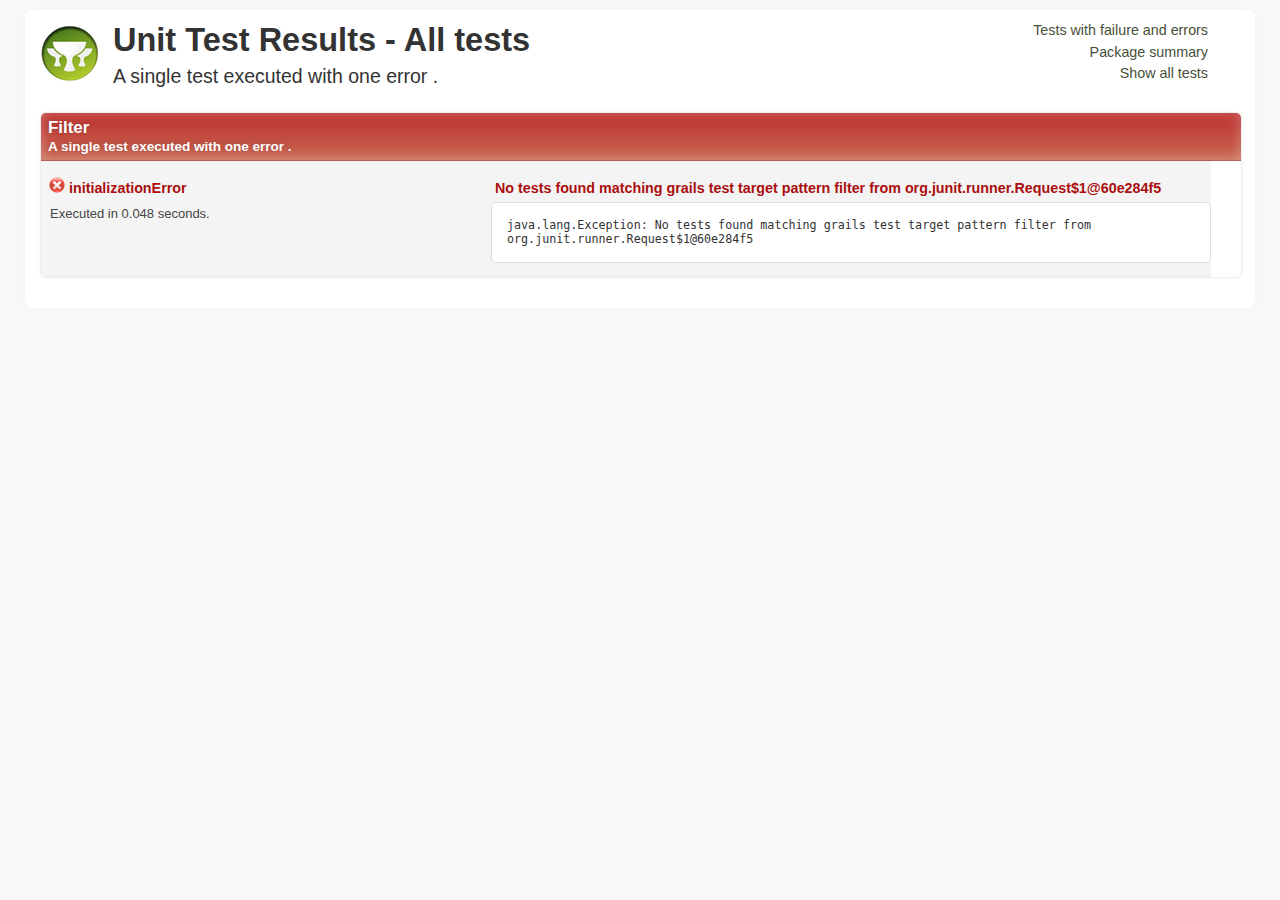
==== library/target/test-reports/html/all.html @ f1d0d041 "Created basic domain classes" ====
<!DOCTYPE html><html xmlns:lxslt="http://xml.apache.org/xslt" xmlns:stringutils="xalan://org.apache.tools.ant.util.StringUtils">
<head>
<META http-equiv="Content-Type" content="text/html; charset=utf-8">
<title>
        Unit Test Results
     - All tests</title>
<link href="stylesheet.css" rel="stylesheet" type="text/css">
</head>
<body>
<div id="report" class="container container_8">
<div class="grid_6 alpha">
<div class="grailslogo"></div>
<h1>
        Unit Test Results
     - All tests </h1>
<p class="intro">
                        A single test executed
                    
                        with
                        one error
                        .
                    </p>
</div>
<div class="grid_2 omega">
<nav id="navigationlinks">
<p>
<a href="failed.html">
                    Tests with failure and errors
                </a>
</p>
<p>
<a href="index.html">
                    Package summary
                </a>
</p>
<p>
<a href="all.html">
                    Show all tests
                </a>
</p>
</nav>
</div>
<div class="clear"></div>
<div class="testsuite error">
<div class="header">
<h2>Filter</h2>
<h3>
                        A single test executed
                    
                        with
                        one error
                        .
                    </h3>
</div>
<div class="testcase clearfix error grid_8 alpha omega" data-name="initializationError">
<div class="grid_3 alpha">
<p>
<span class="icon error"></span><b class="testname message error">initializationError</b>
</p>
<p class="summary">Executed in 0.048 seconds.</p>
</div>
<div class="grid_5 omega outputinfo">
<div class="details">
<p>
<b class="message">No tests found matching grails test target pattern filter from org.junit.runner.Request$1@60e284f5</b>
</p>
<pre>java.lang.Exception: No tests found matching grails test target pattern filter from org.junit.runner.Request$1@60e284f5
</pre>
</div>
</div>
<div class="clear"></div>
</div>
<div class="clearfix output footer">
<div class="sysout">
<h2>Standard output</h2>
<pre class="stdout">--Output from initializationError--
</pre>
</div>
<div class="syserr">
<h2>System error</h2>
<pre class="syserr">--Output from initializationError--
</pre>
</div>
</div>
<div class="clear"></div>
</div>
<div class="clear"></div>
</div>
<!--
            Parses JUnit output and associates it with the corresponding test case
        -->
<script language="javascript">


/**
 * The JUnit report format is incredibly stuipd in the
 * sense that it accumulates output from all test methods
 * into a single xml node.
 */
(function() {

    var outputElements = findOutputElements();
    for (var i in outputElements) {
        var outputElement = outputElements[i];
        var textOutput = outputElement.element.firstChild.nodeValue;
        var header = outputElement.getHeader();
        appendTestMethodOutput(textOutput, header);
    }

    function findOutputElements() {
        var outputElements = [];
        var preElements = document.getElementsByTagName("pre");
        for (var i in preElements) {
            var preElement = preElements[i];
            var className = preElement.className || "";
            if (className.indexOf("stdout") >= 0) {
                var outputElement = new OutputElement(preElement, "output");
                outputElements.push(outputElement);
            } else if (className.indexOf("syserr") >= 0) {
                var outputElement = new OutputElement(preElement, "error");
                outputElements.push(outputElement);
            }
        }

        return outputElements;
    }

    function OutputElement(element, type) {
        this.element = element;
        this.type = type;

        this.getHeader = function() {
            if (type === "output") {
                return "System output";
            } else if ("error") {
                return "System error";
            }
        }
    }

    function appendTestMethodOutput(text, header) {
        var testOutput = new TestMethodOutput(header);

        var lines = text.split(/\r\n|\r|\n/);
        for (var i in lines) {
            var line = lines[i];
            var matches = line.match(/^--Output from (.*)--$/);
            if (matches !== null && matches.length == 2) {
                testOutput.flushToDom();
                testOutput.testName = matches[1];
            } else {
                testOutput.addLine(line);
            }
        }

        testOutput.flushToDom();
    }

    function TestMethodOutput(header) {
        this.header = header;
        this.testName = undefined;
        this.buffer = "";

        this.addLine = function(line) {
            this.buffer += line + "\n";
        }

        this.flushToDom = function() {
            if (this.testName !== undefined) {
                var domNode = getTestcaseElementByName(this.testName);
                if (domNode !== undefined && trimString(this.buffer).length > 0) {
                    this.appendTo(domNode);
                }

                this.reset();
            }
        }

        this.appendTo = function(domNode) {
            var node = document.createElement("div");
            node.innerHTML = '<p><b class="message">' + header + '</b></p>';

            var preNode = document.createElement("pre");
            preNode.appendChild(document.createTextNode(this.buffer));
            node.appendChild(preNode);

            var outputContainer = findElementByTagClassAndParent("div", "outputinfo", domNode);
            outputContainer.appendChild(node);
        }

        this.reset = function() {
            this.methodName = undefined;
            this.buffer = "";
        }
    }

    function getTestcaseElementByName(name) {
        var divElements = document.getElementsByTagName("div");
        var elementCount = divElements.length;
        for (var i=0; i<elementCount; i++) {
            var el = divElements[i];
            if (el.getAttribute("data-name") === name) {
                return el;
            }
        }
    }

    function findElementByTagClassAndParent(tagName, className, parentNode) {
        var elements = parentNode.getElementsByTagName(tagName);
        for (var i in elements) {
            var element = elements[i];

            // Not 100% correct, but good enough here
            if (element.className !== undefined && element.className.indexOf(className) >= 0) {
                return element;
            }
        }
    }

    function trimString(str) {
        return str.replace(/^\s\s*/, '').replace(/\s\s*$/, '');
    }

})();

        </script>
</body>
</html>
---- library/target/test-reports/html/stylesheet.css ----
/* html5 boilerplate */
        html, body, div, span, object, iframe,
        h1, h2, h3, h4, h5, h6, p, blockquote, pre,
        abbr, address, cite, code, del, dfn, em, img, ins, kbd, q, samp,
        small, strong, sub, sup, var, b, i, dl, dt, dd, ol, ul, li {
        margin: 0;
        padding: 0;
        border: 0;
        font-size: 100%;
        font: inherit;
        vertical-align: baseline;
        }

        select, input, textarea, button { font:99% sans-serif; }
        pre, code, kbd, samp { font-family: monospace, sans-serif; }

        html { overflow-y: scroll; }
        a:hover, a:active { outline: none; }

        ::-moz-selection{ background: #FF9800; color:#fff; text-shadow: none; }
        ::selection { background: #FF9800; color:#fff; text-shadow: none; }
        a:link { -webkit-tap-highlight-color: #FF9800; }

        h1 { font-size: 2.5em; }
        h1, h2, h3, h4, h5, h6 { font-weight: bold; }
        body, select, input, textarea { color: #333; }

        /* html5 boilerpalte end */

        body {
            color: #333333;
            background-color: #F8F8F8;
            font:13px/1.231 ubuntu, sans-serif; *font-size:small;
        }

        p.intro { font-size: 1.5em; }

        a { color: #1A4491; text-decoration: none; }
        a:hover { }

        pre {
            border-radius: 5px;
            margin-bottom: 8px;
            padding: 15px;
            background-color: #FFFFFF;
            border: 1px solid #DEDEDE;
            font-family: Consolas, Monaco, monospace;
            font-size: 0.9em;
            white-space: pre;
            white-space: pre-wrap;
            word-wrap:
            break-word;
        }

        #report {
            border-radius: 8px;
            box-shadow: 0 0 8px #F5F5F5;

            background-color: white;
            margin: 10px auto;
            padding: 10px 15px;
        }

        /* Navigation links between the various views
        - - - - - - - - - - - - - - - - - - - - - - */
        #navigationlinks { text-align: right; }
        #navigationlinks p { padding: 2px; }
        #navigationlinks a { font-size: 1.1em; color: #464F38; }
        #navigationlinks a:hover { color: #333; }

        /* Test suites
        - - - - - - */

        .testsuite {
            border-radius: 5px;
            box-shadow: 0 0 4px #F8F8F8;

            background-color: F7F7F7;
            background: -moz-linear-gradient(center top , #F7F7F7, #FEFEFE);

            border: 1px solid #EEEEEE;
            margin: 20px 0;
            text-align: left;
            width: 100%;
        }

        .testsuite .header {
            color: white;
            padding: 5px 7px;
            text-shadow: 0 0 4px rgba(0, 0, 0, 0.2);
            font-size: 1.3em;

            border-radius: 5px 5px 0 0;
            box-shadow: 0 0 13px rgba(255, 255, 255, 0.3) inset;
        }

        .testsuite.error .header {
            background-color: #BC2F2F;
            background: -moz-linear-gradient(#BC2F2F, #C96952);
            background: -webkit-linear-gradient(#BC2F2F, #C96952);
            background: linear-gradient(#BC2F2F, #C96952);
            border-bottom: 1px solid #BE5B5B;
        }

        .testsuite.failure .header {
            background-color: #E69814;
            background: -moz-linear-gradient(#FFB75B, #E69814);
            background: -webkit-linear-gradient(#FFB75B, #E69814);
            background: linear-gradient(#FFB75B, #E69814);
            border-bottom: 1px solid #CD912B;
        }

        .testsuite.success .header {
            background-color: #A6CC3B;
            background: -moz-linear-gradient(#A6CC3B, #CBD53B);
            background: -webkit-linear-gradient(#A6CC3B, #CBD53B);
            background: linear-gradient(#A6CC3B, #CBD53B);
            border-bottom: 1px solid #C4D5B6;
        }

        .testsuite .header h2, h3 { margin: 0; padding: 0; }
        .testsuite .header h3 { font-size: 0.8em; }

        .testsuite .name {
            width: 50%;
        }

        .testsuite .time {
            width: 10%;
        }

        .testsuite .testcase {
            padding: 5px 0;
        }

        /* Link to individual test cases
        - - - - - - - - - - - - - - - - - */

        .packagelink {
            border: 1px solid transparent;
            float: left;
            font-size: 1.1em;
            list-style: none outside none;
            padding: 2px 7px 4px 7px;
            margin: 3px;
        }

        .packagelink:hover {
            border-radius: 4px;
            background-color: #f7f7f7;
            border: 1px solid #ddd;
        }

        .packagelink a {
            color: blue;
            text-decoration: none;
            display: inline-block;
        }

        .packagelink.failure a {
            color: #FB6C00 !important;
        }

        .packagelink.error a {
            color: #DD0707 !important;
        }

        .packagelink.success a {
            color: #344804 !important;
        }

        /* force line break for long test names wihtout white-space */
        .message { word-wrap: break-word; }

        .testcase.success .message { color: #595E51; }
        .testcase.error .message { color: #AA0E0E; }
        .testcase.failure .message { color: #FB6C00; }

        .testsuite .testcase:nth-of-type(2n) {
            background-color: #F4F4F4;
            border-bottom: 1px solid #EEEEEE;
            border-top: 1px solid #EEEEEE;
        }

        .testcase .message {
            font-size: 1.1em;
            font-weight: bold;
        }

        .testcase p.summary {
            margin-left: 5px;
            font-size: 1em;
            color: #444;
        }

        .outputinfo p { margin-top: 9px; }

        /* output is parsed using javascript and not visible by default.
        I don't think that having a non-javascript fallback is important
        as most Grails developers won't be using IE 6 :D */

        .testsuite .footer { display: none; }
        p { padding: 4px; }

        .footer.output {
            border-radius: 0 0 5px 5px;
            background-color: #F8F8F8;
            background: -moz-linear-gradient(center top , #F8F8F8, #F2F2F2);
            border-top: 1px solid #EEEEEE;
            margin-top: 10px;
        }

        .footer.output h2 { padding: 5px 0 0 5px; }
        .footer.output .sysout, .syserr { float: left; width: 49%; }
        .footer.output pre { margin: 5px; }

        .errorMessage {
            color: #AA0E0E;
            font-size: 1em;
            font-weight: bold;
        }

        .errorMessage.failure { color: #FB6C00 !important; }

        .grailslogo {
            background-image: url("[data-uri]");
            width: 63px; height: 66px;
            margin: 0 10px 5px 0;
            float: left;
        }

        /* icons */
        .icon { width: 16px; height: 16px; margin: 6px 4px 0; display: inline-block; }
        .icon.failure { background-image: url("[data-uri]"); }
        .icon.error { background-image: url("[data-uri]"); }
        .icon.success { background-image: url("[data-uri]"); }

        /* 960gs */
        body{min-width:1200px}
		.container_8{margin-left:auto;margin-right:auto;width:1200px}
		.grid_1,.grid_2,.grid_3,.grid_4,.grid_5,.grid_6,.grid_7,.grid_8{display:inline;float:left;position:relative;margin-left:15px;margin-right:15px}
		.push_1,.pull_1,.push_2,.pull_2,.push_3,.pull_3,.push_4,.pull_4,.push_5,.pull_5,.push_6,.pull_6,.push_7,.pull_7,.push_8,.pull_8{position:relative}
		.alpha{margin-left:0}
		.omega{margin-right:0}
		.container_8 .grid_1{width:120px}
		.container_8 .grid_2{width:270px}
		.container_8 .grid_3{width:420px}
		.container_8 .grid_4{width:570px}
		.container_8 .grid_5{width:720px}
		.container_8 .grid_6{width:870px}
		.container_8 .grid_7{width:1020px}
		.container_8 .grid_8{width:1170px}
		.container_8 .prefix_1{padding-left:150px}
		.container_8 .prefix_2{padding-left:300px}
		.container_8 .prefix_3{padding-left:450px}
		.container_8 .prefix_4{padding-left:600px}
		.container_8 .prefix_5{padding-left:750px}
		.container_8 .prefix_6{padding-left:900px}
		.container_8 .prefix_7{padding-left:1050px}
		.container_8 .suffix_1{padding-right:150px}
		.container_8 .suffix_2{padding-right:300px}
		.container_8 .suffix_3{padding-right:450px}
		.container_8 .suffix_4{padding-right:600px}
		.container_8 .suffix_5{padding-right:750px}
		.container_8 .suffix_6{padding-right:900px}
		.container_8 .suffix_7{padding-right:1050px}
		.container_8 .push_1{left:150px}
		.container_8 .push_2{left:300px}
		.container_8 .push_3{left:450px}
		.container_8 .push_4{left:600px}
		.container_8 .push_5{left:750px}
		.container_8 .push_6{left:900px}
		.container_8 .push_7{left:1050px}
		.container_8 .pull_1{left:-150px}
		.container_8 .pull_2{left:-300px}
		.container_8 .pull_3{left:-450px}
		.container_8 .pull_4{left:-600px}
		.container_8 .pull_5{left:-750px}
		.container_8 .pull_6{left:-900px}
		.container_8 .pull_7{left:-1050px}
		.clear{clear:both;display:block;overflow:hidden;visibility:hidden;width:0;height:0}
		.clearfix:before,.clearfix:after{content:'\0020';display:block;overflow:hidden;visibility:hidden;width:0;height:0}
		.clearfix:after{clear:both}
		.clearfix{zoom:1}
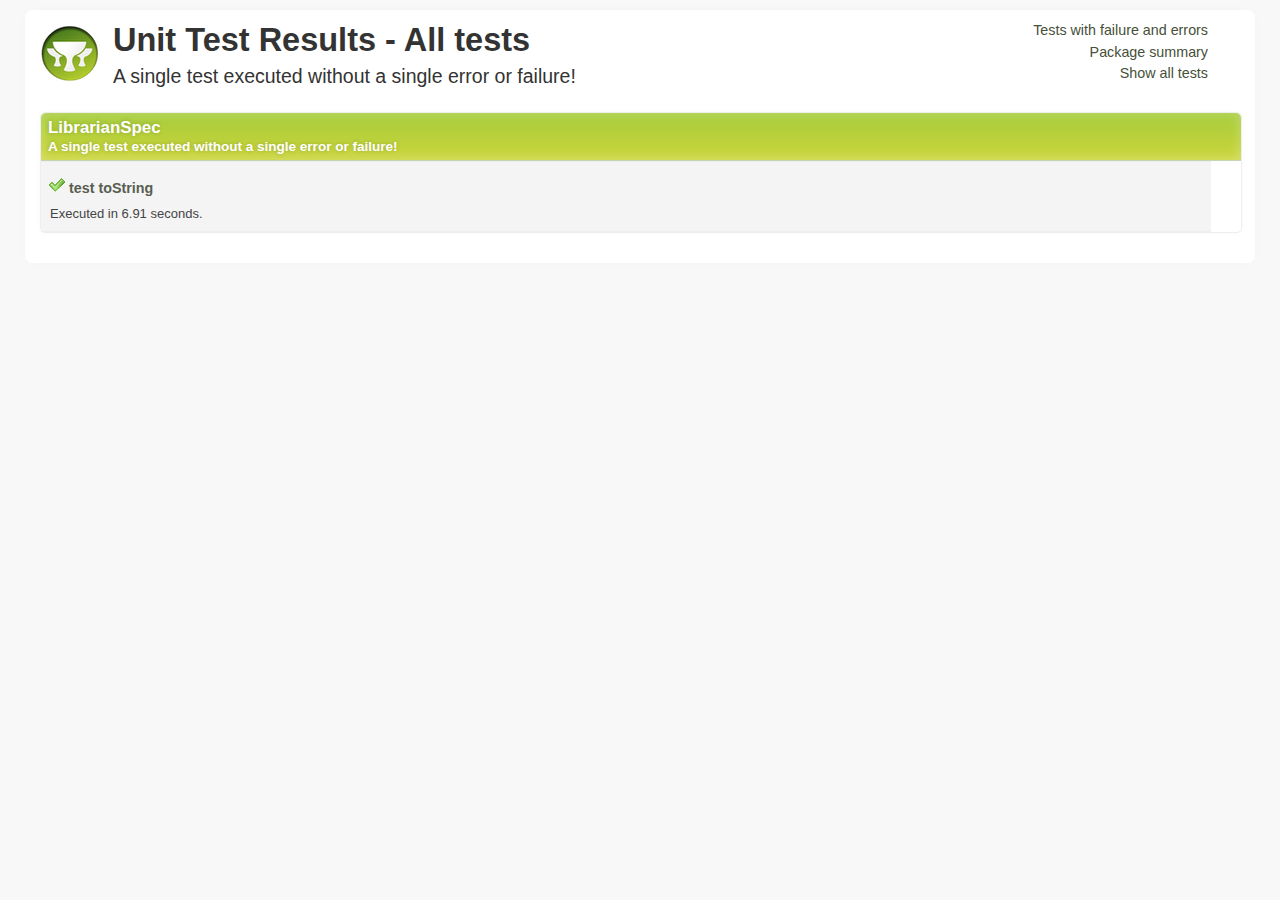
==== commit 2aa8ae5b: "test for librarian domain class created and ran" ====
--- a/library/target/test-reports/html/all.html
+++ b/library/target/test-reports/html/all.html
@@ -16,9 +16,7 @@
 <p class="intro">
                         A single test executed
                     
-                        with
-                        one error
-                        .
+                        without a single error or failure!
                     </p>
 </div>
 <div class="grid_2 omega">
@@ -41,44 +39,34 @@
 </nav>
 </div>
 <div class="clear"></div>
-<div class="testsuite error">
+<div class="testsuite success">
 <div class="header">
-<h2>Filter</h2>
+<h2>LibrarianSpec</h2>
 <h3>
                         A single test executed
                     
-                        with
-                        one error
-                        .
+                        without a single error or failure!
                     </h3>
 </div>
-<div class="testcase clearfix error grid_8 alpha omega" data-name="initializationError">
+<div class="testcase clearfix success grid_8 alpha omega" data-name="test toString">
 <div class="grid_3 alpha">
 <p>
-<span class="icon error"></span><b class="testname message error">initializationError</b>
-</p>
-<p class="summary">Executed in 0.048 seconds.</p>
-</div>
-<div class="grid_5 omega outputinfo">
-<div class="details">
-<p>
-<b class="message">No tests found matching grails test target pattern filter from org.junit.runner.Request$1@60e284f5</b>
-</p>
-<pre>java.lang.Exception: No tests found matching grails test target pattern filter from org.junit.runner.Request$1@60e284f5
-</pre>
-</div>
-</div>
+<span class="icon success"></span><b class="testname message success">test toString</b>
+</p>
+<p class="summary">Executed in 6.91 seconds.</p>
+</div>
+<div class="grid_5 omega outputinfo"></div>
 <div class="clear"></div>
 </div>
 <div class="clearfix output footer">
 <div class="sysout">
 <h2>Standard output</h2>
-<pre class="stdout">--Output from initializationError--
+<pre class="stdout">--Output from test toString--
 </pre>
 </div>
 <div class="syserr">
 <h2>System error</h2>
-<pre class="syserr">--Output from initializationError--
+<pre class="syserr">--Output from test toString--
 </pre>
 </div>
 </div>
